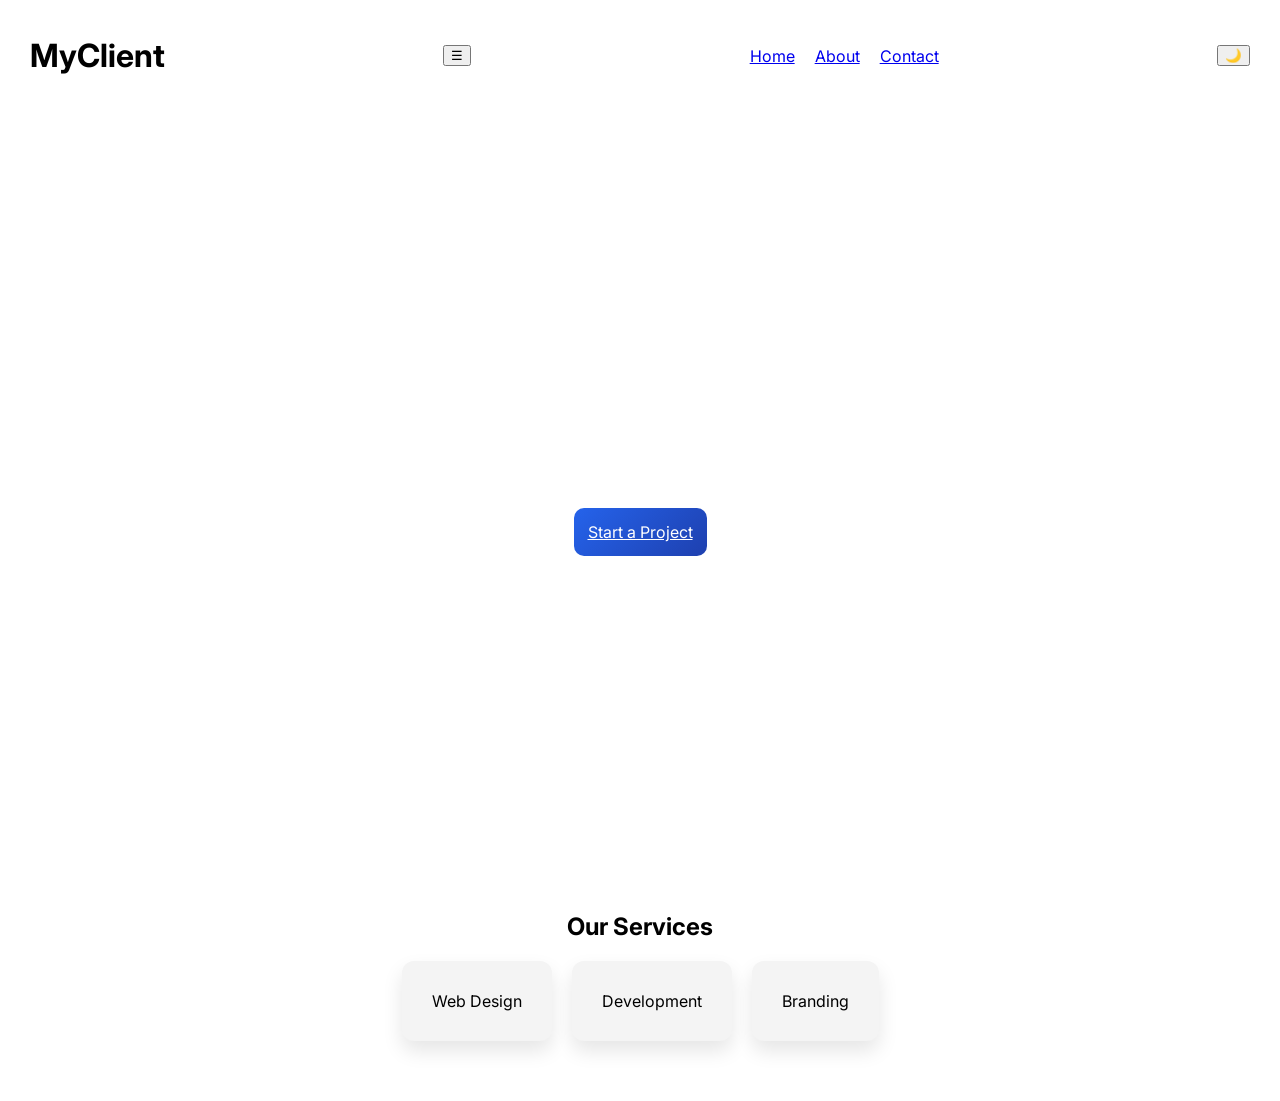
==== SampleWeb/index.html @ befad3e6 "first deploy" ====
<!DOCTYPE html>
<html lang="en">
<head>
<meta charset="UTF-8">
<meta name="viewport" content="width=device-width, initial-scale=1.0">
<title>MyClient</title>
<link rel="stylesheet" href="global.css">
<link rel="stylesheet" href="home.css">
<link href="https://fonts.googleapis.com/css2?family=Inter:wght@300;400;600&display=swap" rel="stylesheet">
</head>
<body>
<header class="glass">
  <h1>MyClient</h1>
  <button id="menu-toggle">☰</button>
  <nav id="nav">
    <a href="index.html">Home</a>
    <a href="about.html">About</a>
    <a href="contact.html">Contact</a>
  </nav>
  <button id="theme-toggle">🌙</button>
</header>

<section class="hero fade-in">
  <h2>Premium Digital Solutions</h2>
  <p>We design experiences that grow your business</p>
  <a class="btn" href="contact.html">Start a Project</a>
</section>

<section class="section fade-in">
  <h2>Our Services</h2>
  <div class="cards">
    <div class="card">Web Design</div>
    <div class="card">Development</div>
    <div class="card">Branding</div>
  </div>
</section>

<script src="script.js"></script>
</body>
</html>
---- SampleWeb/global.css ----
body {
  margin: 0;
  font-family: 'Inter', sans-serif;
  transition: 0.3s;
}

.dark { background:#0f172a; color:white; }

header {
  display:flex;
  justify-content:space-between;
  align-items:center;
  padding:15px 30px;
}

.glass {
  backdrop-filter: blur(10px);
  background: rgba(255,255,255,0.1);
}

nav {
  display:flex;
  gap:20px;
}

.section {
  padding:60px 20px;
  text-align:center;
}

.btn {
  padding:14px;
  border:none;
  background: linear-gradient(135deg, #2563eb, #1e40af);
  color:white;
  border-radius:10px;
  cursor:pointer;
  transition:0.2s;
}

.btn:hover {
  transform: translateY(-2px);
  box-shadow:0 10px 20px rgba(0,0,0,0.2);
}

/* Mobile */
@media(max-width:768px){
  nav{
    display:none;
    position:absolute;
    top:60px;
    right:0;
    background:#333;
    flex-direction:column;
  }
  nav.active{display:flex;}
  #menu-toggle{display:block;}
}
---- SampleWeb/home.css ----
.hero {
  height:80vh;
  display:flex;
  flex-direction:column;
  justify-content:center;
  align-items:center;
  text-align:center;
  background:url('https://picsum.photos/1600/900') center/cover;
  color:white;
}

.cards {
  display:flex;
  gap:20px;
  justify-content:center;
  flex-wrap:wrap;
}

.card {
  padding:30px;
  border-radius:12px;
  background:#f4f4f4;
  box-shadow:0 10px 20px rgba(0,0,0,0.1);
}

/* animation */
.fade-in {
  opacity:0;
  transform:translateY(20px);
  animation:fadeIn 1s forwards;
}

@keyframes fadeIn {
  to {
    opacity:1;
    transform:translateY(0);
  }
}
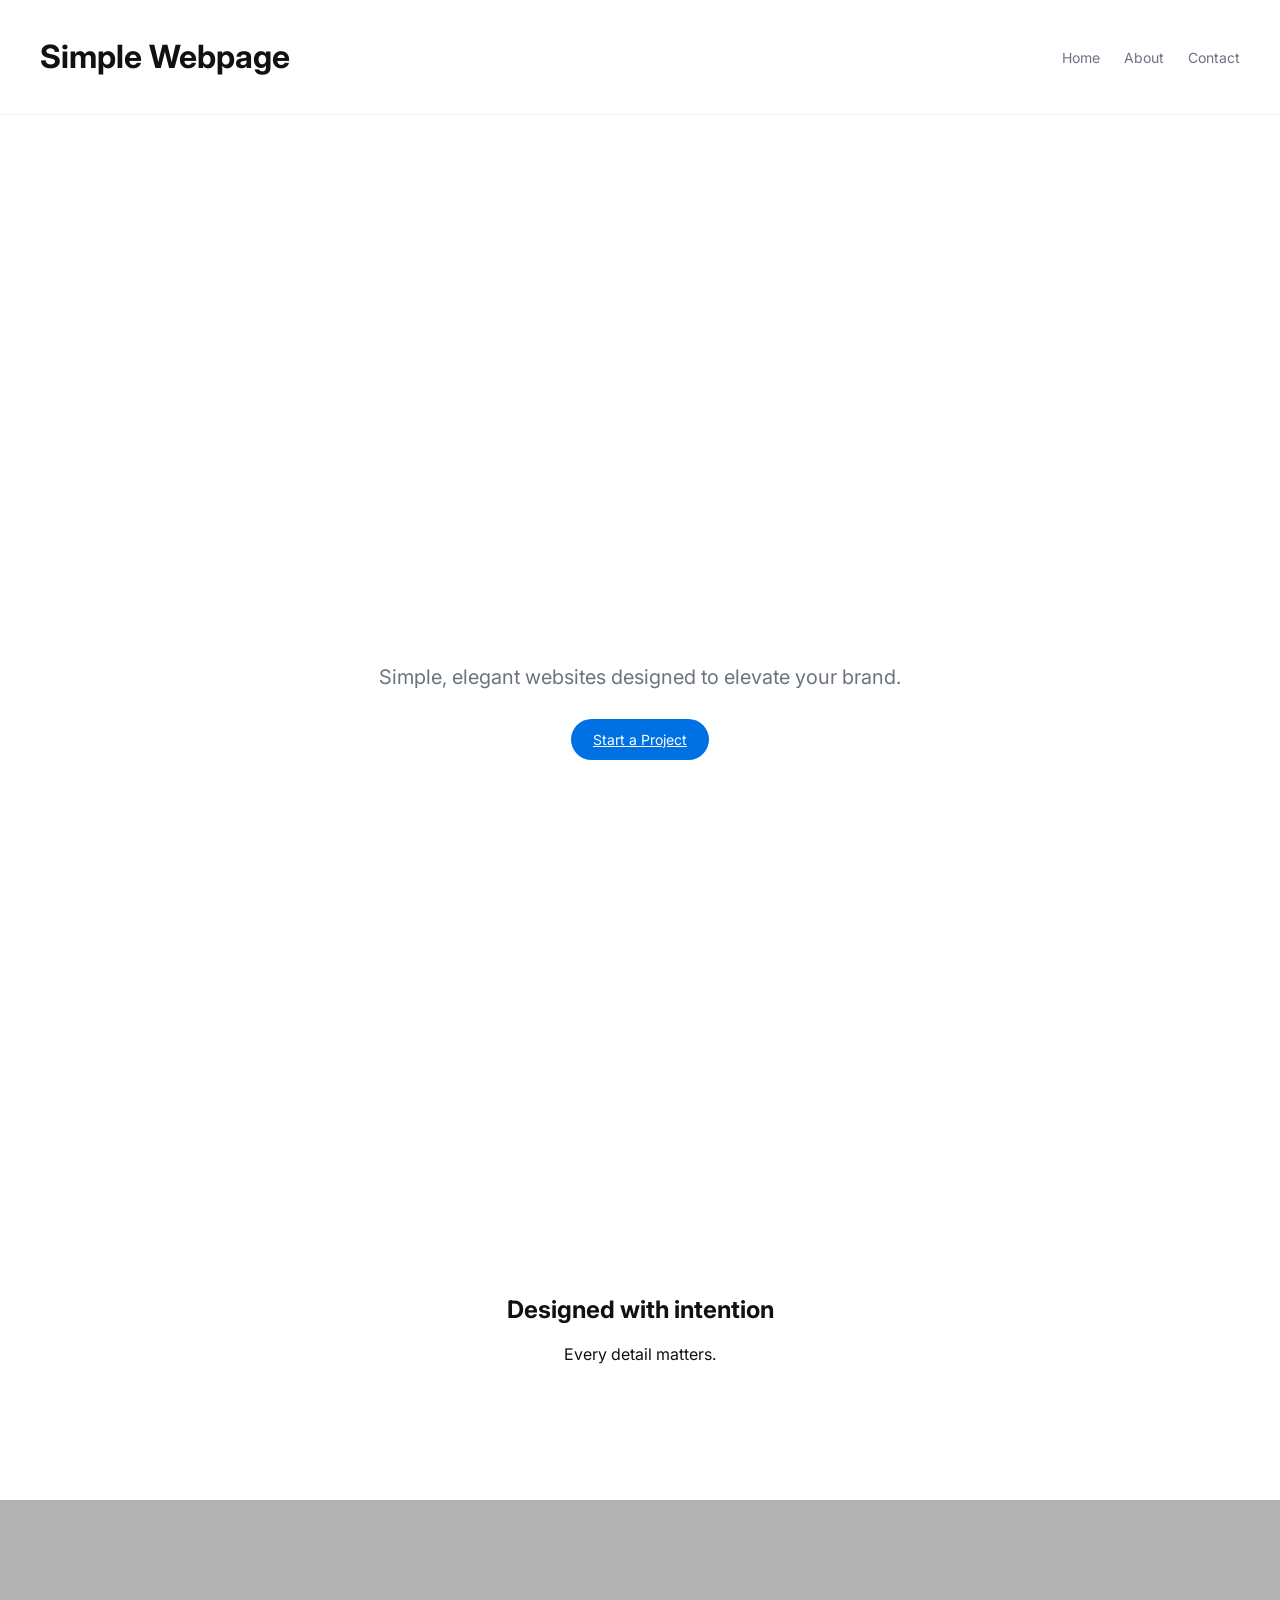
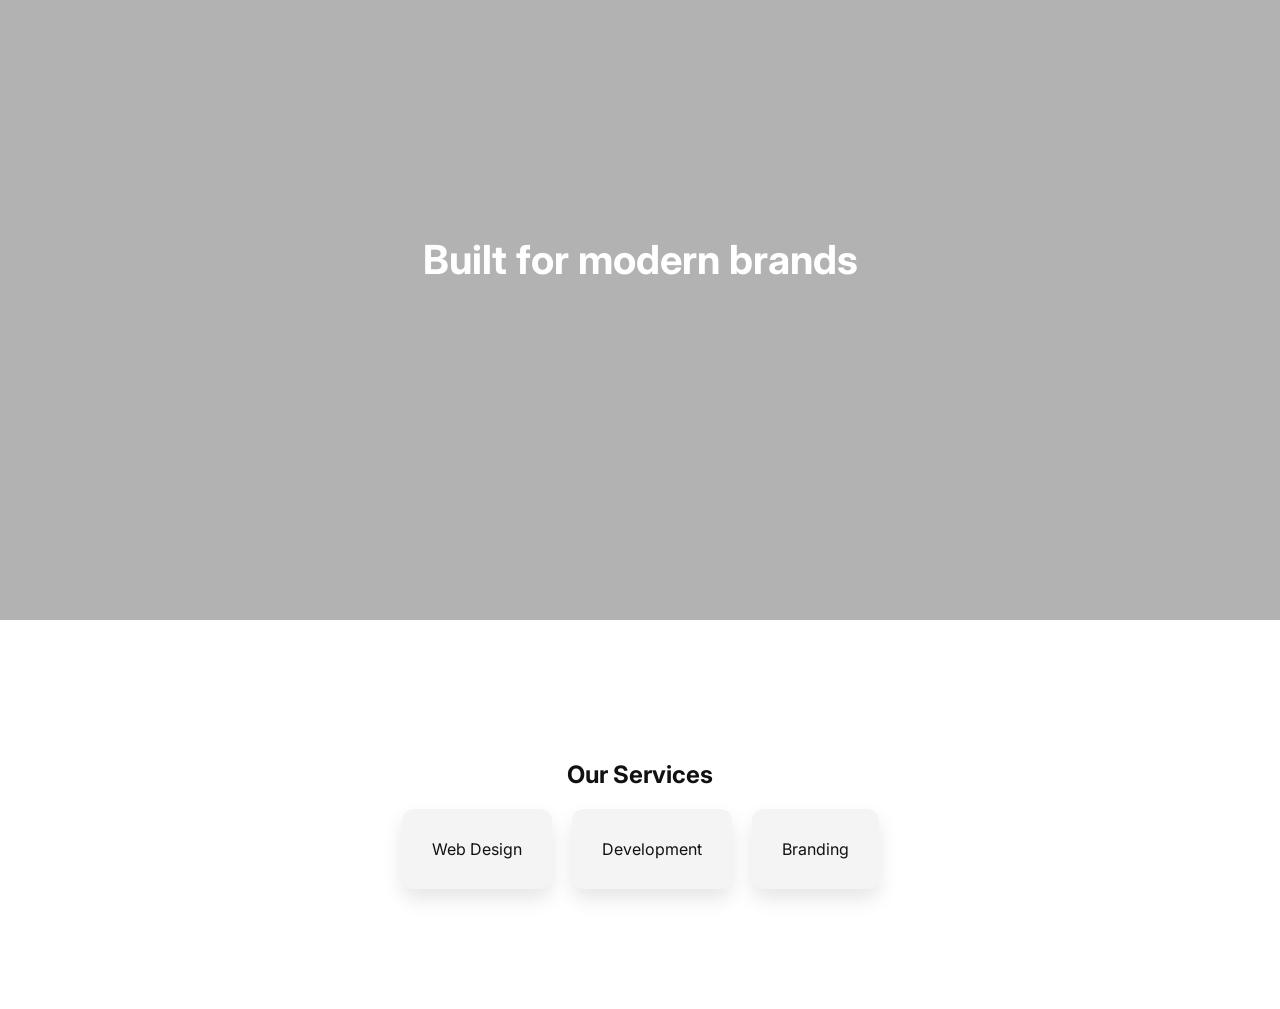
==== commit e7aa31f5: "Add files via upload" ====
--- a/SampleWeb/index.html
+++ b/SampleWeb/index.html
@@ -3,28 +3,39 @@
 <head>
 <meta charset="UTF-8">
 <meta name="viewport" content="width=device-width, initial-scale=1.0">
-<title>MyClient</title>
+<title>Simple Webpage</title>
 <link rel="stylesheet" href="global.css">
 <link rel="stylesheet" href="home.css">
 <link href="https://fonts.googleapis.com/css2?family=Inter:wght@300;400;600&display=swap" rel="stylesheet">
 </head>
 <body>
 <header class="glass">
-  <h1>MyClient</h1>
-  <button id="menu-toggle">☰</button>
+  <h1>Simple Webpage</h1>
   <nav id="nav">
     <a href="index.html">Home</a>
     <a href="about.html">About</a>
     <a href="contact.html">Contact</a>
   </nav>
-  <button id="theme-toggle">🌙</button>
 </header>
 
-<section class="hero fade-in">
-  <h2>Premium Digital Solutions</h2>
-  <p>We design experiences that grow your business</p>
-  <a class="btn" href="contact.html">Start a Project</a>
+<section class="hero">
+  <h1>Crafting digital experiences with clarity.</h1>
+  <p>Simple, elegant websites designed to elevate your brand.</p>
+  <a href="contact.html" class="btn">Start a Project</a>
 </section>
+
+
+ <section class="section reveal">
+  <h2>Designed with intention</h2>
+  <p>Every detail matters.</p>
+</section>
+
+<section class="image-section reveal">
+  <div class="image-content">
+    <h2>Built for modern brands</h2>
+  </div>
+</section>
+
 
 <section class="section fade-in">
   <h2>Our Services</h2>
--- a/SampleWeb/global.css
+++ b/SampleWeb/global.css
@@ -1,58 +1,90 @@
+:root {
+  --bg: #ffffff;
+  --text: #111;
+  --muted: #6b7280;
+  --accent: #0071e3; /* Apple blue */
+}
+
 body {
   margin: 0;
-  font-family: 'Inter', sans-serif;
+  font-family: -apple-system, BlinkMacSystemFont, 'Inter', sans-serif;
+  background: var(--bg);
+  color: var(--text);
+}
+
+/* Header */
+header {
+  position: sticky;
+  top: 0;
+  background: rgba(255,255,255,0.8);
+  backdrop-filter: blur(20px);
+  border-bottom: 1px solid rgba(0,0,0,0.05);
+  padding: 16px 40px;
+  display: flex;
+  justify-content: space-between;
+  align-items: center;
+}
+
+/* Nav */
+nav a {
+  text-decoration: none;
+  color: var(--muted);
+  margin-left: 20px;
+  font-size: 14px;
+}
+
+nav a:hover {
+  color: var(--text);
+}
+
+/* Button */
+.btn {
+  padding: 12px 22px;
+  border-radius: 999px;
+  background: var(--accent);
+  color: white;
+  border: none;
+  font-size: 14px;
+  cursor: pointer;
   transition: 0.3s;
 }
 
-.dark { background:#0f172a; color:white; }
-
-header {
-  display:flex;
-  justify-content:space-between;
-  align-items:center;
-  padding:15px 30px;
+.btn:hover {
+  opacity: 0.85;
 }
 
-.glass {
-  backdrop-filter: blur(10px);
-  background: rgba(255,255,255,0.1);
+/* Section spacing */
+.section {
+  padding: 120px 20px;
+  text-align: center;
+  max-width: 1000px;
+  margin: auto;
 }
 
-nav {
-  display:flex;
-  gap:20px;
+.reveal {
+  opacity: 0;
+  transform: translateY(40px);
+  transition: all 0.8s ease;
+}
+
+.reveal.active {
+  opacity: 1;
+  transform: translateY(0);
+}
+
+section {
+  transition: all 0.6s ease;
+}
+
+/* smooth scroll */
+html {
+  scroll-behavior: smooth;
 }
 
 .section {
-  padding:60px 20px;
-  text-align:center;
+  opacity: 0.9;
 }
 
-.btn {
-  padding:14px;
-  border:none;
-  background: linear-gradient(135deg, #2563eb, #1e40af);
-  color:white;
-  border-radius:10px;
-  cursor:pointer;
-  transition:0.2s;
-}
-
-.btn:hover {
-  transform: translateY(-2px);
-  box-shadow:0 10px 20px rgba(0,0,0,0.2);
-}
-
-/* Mobile */
-@media(max-width:768px){
-  nav{
-    display:none;
-    position:absolute;
-    top:60px;
-    right:0;
-    background:#333;
-    flex-direction:column;
-  }
-  nav.active{display:flex;}
-  #menu-toggle{display:block;}
+.section:hover {
+  opacity: 1;
 }
--- a/SampleWeb/home.css
+++ b/SampleWeb/home.css
@@ -35,4 +35,59 @@
     opacity:1;
     transform:translateY(0);
   }
+}
+
+.hero {
+  padding: 160px 20px;
+  text-align: center;
+}
+
+.hero h1 {
+  font-size: 56px;
+  font-weight: 600;
+  letter-spacing: -1px;
+  margin-bottom: 20px;
+}
+
+.hero p {
+  font-size: 20px;
+  color: var(--muted);
+  margin-bottom: 30px;
+}
+
+/* subtle fade */
+.hero {
+  animation: fade 1s ease;
+}
+
+@keyframes fade {
+  from { opacity: 0; transform: translateY(10px); }
+  to { opacity: 1; transform: translateY(0); }
+}
+
+.image-section {
+  height: 80vh;
+  background: url('https://picsum.photos/1600/1000') center/cover no-repeat;
+  display: flex;
+  align-items: center;
+  justify-content: center;
+  color: white;
+  text-align: center;
+  position: relative;
+}
+
+.image-section::after {
+  content: '';
+  position: absolute;
+  inset: 0;
+  background: rgba(0,0,0,0.3);
+}
+
+.image-content {
+  position: relative;
+  z-index: 1;
+}
+
+.image-content h2 {
+  font-size: 40px;
 }
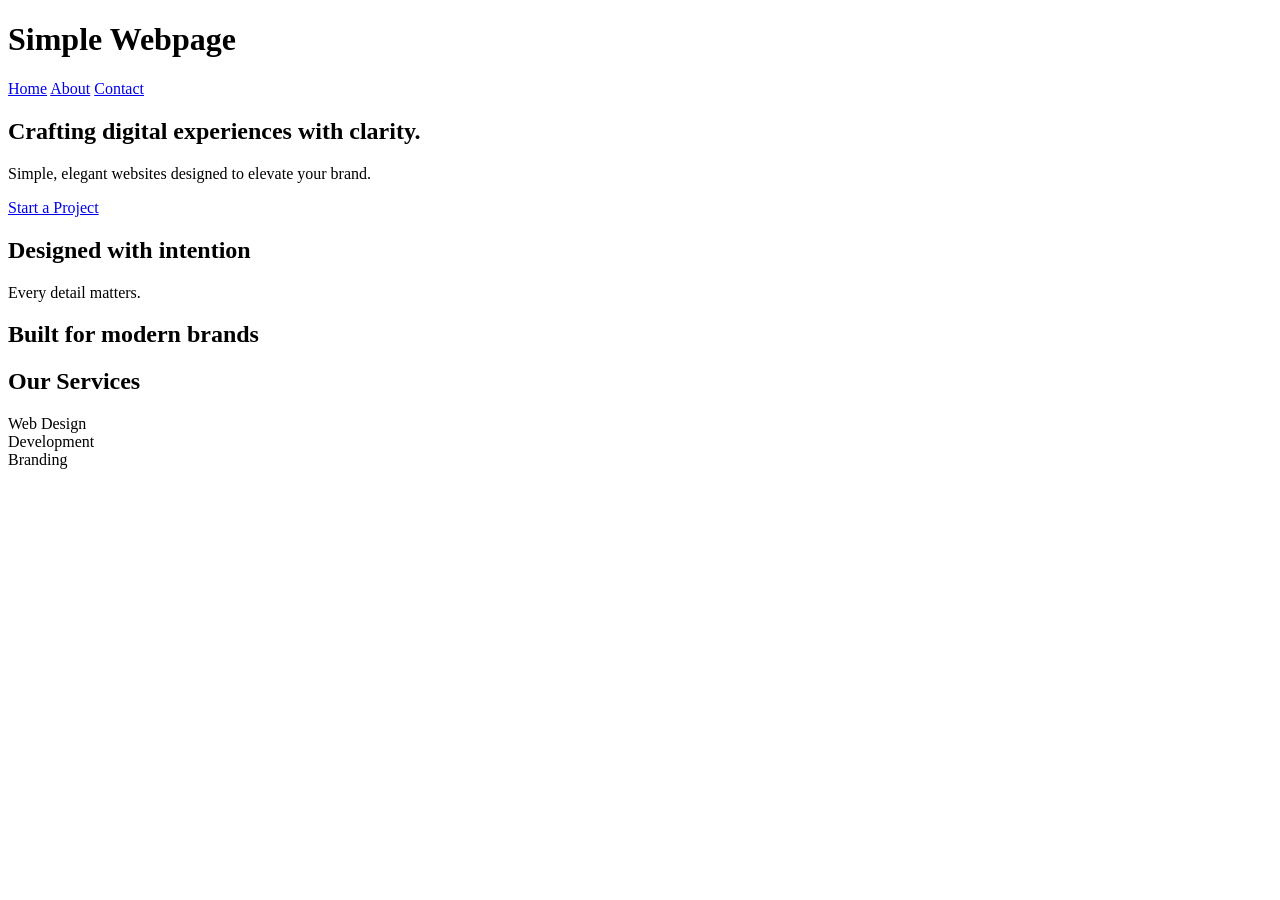
==== commit ab4d8f7a: "Add files via upload" ====
--- a/SampleWeb/index.html
+++ b/SampleWeb/index.html
@@ -4,24 +4,24 @@
 <meta charset="UTF-8">
 <meta name="viewport" content="width=device-width, initial-scale=1.0">
 <title>Simple Webpage</title>
-<link rel="stylesheet" href="global.css">
-<link rel="stylesheet" href="home.css">
+<link rel="stylesheet" href="/files/global.css">
+<link rel="stylesheet" href="/files/home.css">
 <link href="https://fonts.googleapis.com/css2?family=Inter:wght@300;400;600&display=swap" rel="stylesheet">
 </head>
 <body>
 <header class="glass">
   <h1>Simple Webpage</h1>
   <nav id="nav">
-    <a href="index.html">Home</a>
-    <a href="about.html">About</a>
-    <a href="contact.html">Contact</a>
+    <a href="/index.html">Home</a>
+    <a href="/files/about.html">About</a>
+    <a href="/files/contact.html">Contact</a>
   </nav>
 </header>
 
 <section class="hero">
   <h1>Crafting digital experiences with clarity.</h1>
   <p>Simple, elegant websites designed to elevate your brand.</p>
-  <a href="contact.html" class="btn">Start a Project</a>
+  <a href="/files/contact.html" class="btn">Start a Project</a>
 </section>
 
 
@@ -46,7 +46,7 @@
   </div>
 </section>
 
-<script src="script.js"></script>
+<script src="/files/script.js"></script>
 </body>
 </html>
 
